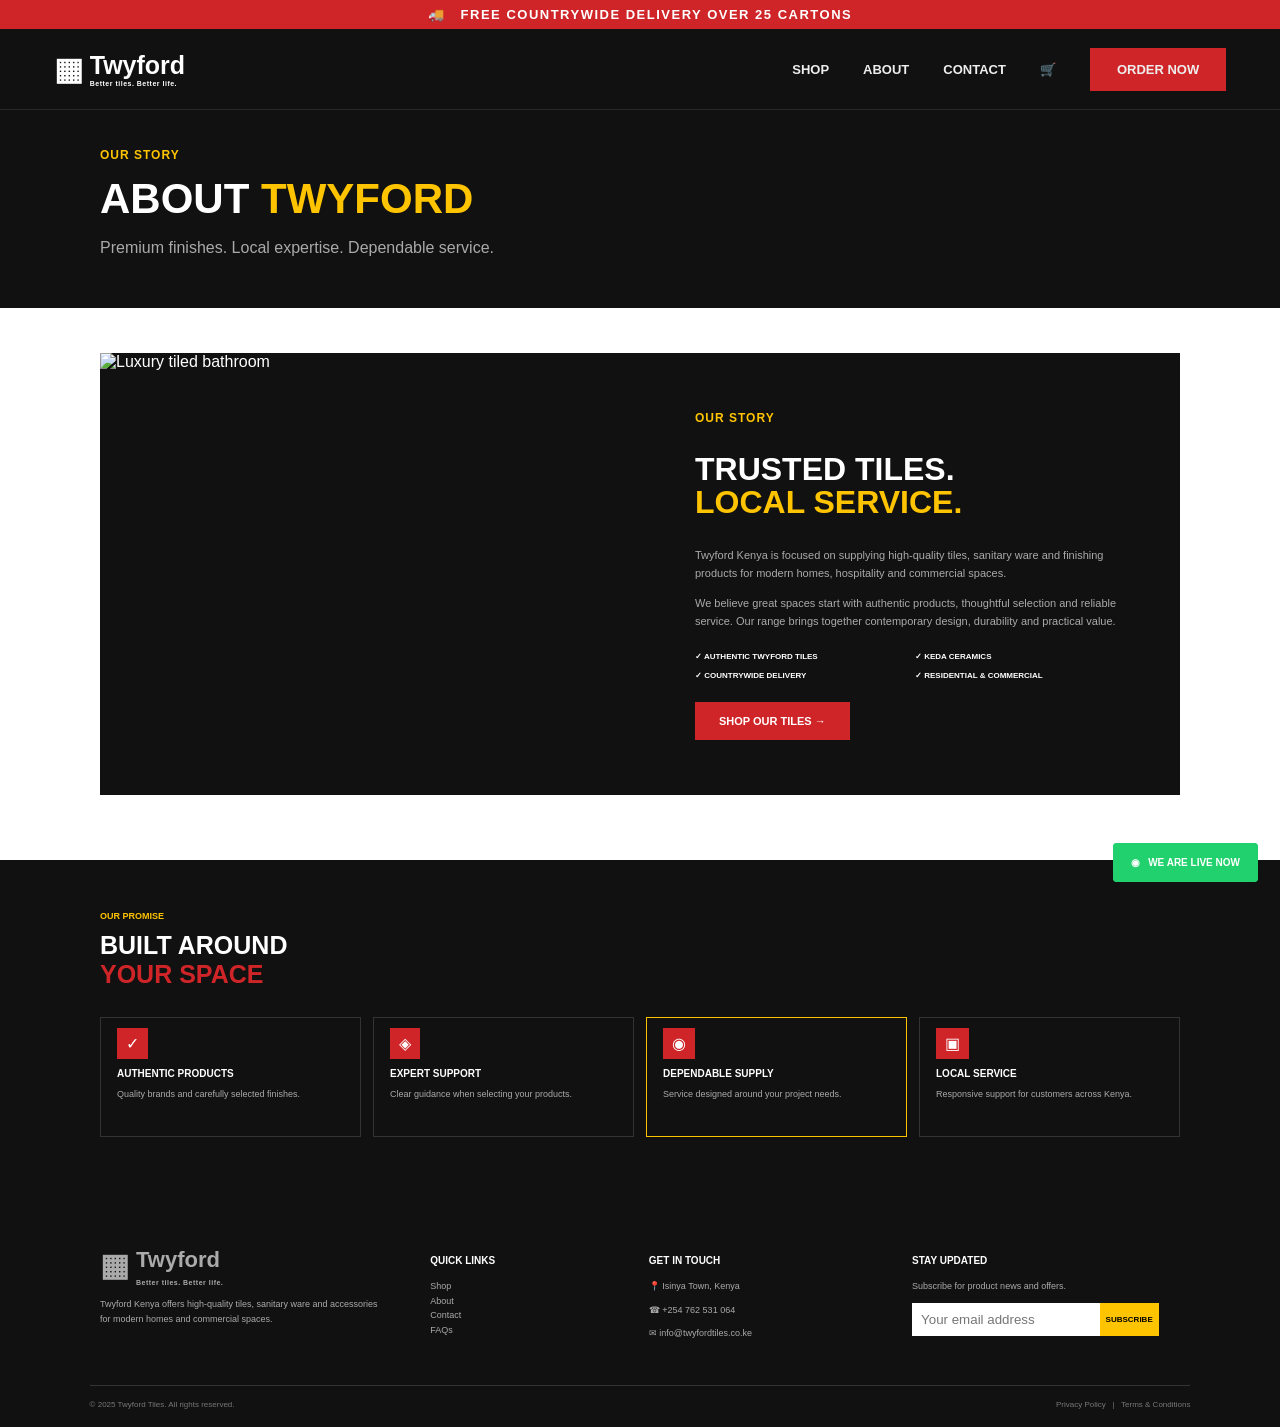
==== about.html @ 9cfc3409 "Add files via upload" ====
<!DOCTYPE html><html lang="en"><head><meta charset="UTF-8"><meta name="viewport" content="width=device-width,initial-scale=1.0"><title>About | Twyford Kenya</title><link rel="stylesheet" href="styles.css"></head><body><div class="delivery">🚚 &nbsp; FREE COUNTRYWIDE DELIVERY OVER 25 CARTONS</div>

<header class="site-header">
  <a class="brand" href="index.html"><span class="brand-mark">▦</span><span>Twyford<small>Better tiles. Better life.</small></span></a>
  <nav>
    <a href="shop.html">SHOP</a><a href="about.html">ABOUT</a><a href="contact.html">CONTACT</a>
    <a href="#cart" class="cart">🛒</a><a class="order" href="contact.html">ORDER NOW</a>
  </nav>
  <button class="menu" aria-label="Menu">☰</button>
</header>

<main>
<section class="page-hero compact"><div class="page-hero-inner"><span>OUR STORY</span><h1>ABOUT <strong>TWYFORD</strong></h1><p>Premium finishes. Local expertise. Dependable service.</p></div></section>
<section class="about-page"><img src="assets/about-bathroom.jpg" alt="Luxury tiled bathroom"><div class="about-copy"><span class="eyebrow">OUR STORY</span><h2>TRUSTED TILES.<br><strong>LOCAL SERVICE.</strong></h2><p>Twyford Kenya is focused on supplying high-quality tiles, sanitary ware and finishing products for modern homes, hospitality and commercial spaces.</p><p>We believe great spaces start with authentic products, thoughtful selection and reliable service. Our range brings together contemporary design, durability and practical value.</p><div class="mini-points"><span>✓ AUTHENTIC TWYFORD TILES</span><span>✓ KEDA CERAMICS</span><span>✓ COUNTRYWIDE DELIVERY</span><span>✓ RESIDENTIAL &amp; COMMERCIAL</span></div><a class="btn red small" href="shop.html">SHOP OUR TILES →</a></div></section>
<section class="advantage slim"><div class="section-title"><span>OUR PROMISE</span><h2>BUILT AROUND<br><strong>YOUR SPACE</strong></h2></div><div class="adv-grid"><article><i>✓</i><h3>AUTHENTIC PRODUCTS</h3><p>Quality brands and carefully selected finishes.</p></article><article><i>◈</i><h3>EXPERT SUPPORT</h3><p>Clear guidance when selecting your products.</p></article><article class="active"><i>◉</i><h3>DEPENDABLE SUPPLY</h3><p>Service designed around your project needs.</p></article><article><i>▣</i><h3>LOCAL SERVICE</h3><p>Responsive support for customers across Kenya.</p></article></div></section>
</main><footer class="footer">
  <div class="footer-grid"><div><a class="brand light" href="index.html"><span class="brand-mark">▦</span><span>Twyford<small>Better tiles. Better life.</small></span></a><p>Twyford Kenya offers high-quality tiles, sanitary ware and accessories for modern homes and commercial spaces.</p></div>
  <div><h4>QUICK LINKS</h4><a href="shop.html">Shop</a><a href="about.html">About</a><a href="contact.html">Contact</a><a href="contact.html">FAQs</a></div>
  <div><h4>GET IN TOUCH</h4><p>📍 Isinya Town, Kenya</p><p>☎ +254 762 531 064</p><p>✉ info@twyfordtiles.co.ke</p></div>
  <div><h4>STAY UPDATED</h4><p>Subscribe for product news and offers.</p><div class="subscribe"><input placeholder="Your email address"><button>SUBSCRIBE</button></div></div></div>
  <div class="copyright"><span>© 2025 Twyford Tiles. All rights reserved.</span><span>Privacy Policy &nbsp; | &nbsp; Terms &amp; Conditions</span></div>
</footer>
<a class="whatsapp" href="https://wa.me/254762531064">◉ &nbsp; WE ARE LIVE NOW</a>
<a class="whatsapp" href="https://wa.me/254762531064">◉ &nbsp; WE ARE LIVE NOW</a><script src="script.js"></script></body></html>
---- styles.css ----
*{box-sizing:border-box}html{scroll-behavior:smooth}body{margin:0;font-family:Arial,Helvetica,sans-serif;color:#111;background:#fff}.delivery{height:29px;background:#cf2528;color:#fff;text-align:center;font-weight:800;font-size:13px;letter-spacing:1.5px;padding:7px}.site-header{height:81px;background:#111;color:#fff;display:flex;align-items:center;justify-content:space-between;padding:0 4.2%;position:sticky;top:0;z-index:20;border-bottom:1px solid #282828}.brand{display:flex;align-items:center;gap:7px;color:#fff;text-decoration:none;font-size:25px;font-weight:900}.brand-mark{font-size:31px;line-height:1}.brand small{display:block;font-size:7px;letter-spacing:.5px}.site-header nav{display:flex;align-items:center;gap:34px}.site-header nav a{color:#eee;text-decoration:none;font-weight:800;font-size:13px}.site-header .order{background:#cf2528;padding:14px 27px}.cart{font-size:20px}.menu{display:none;background:none;border:0;color:white;font-size:24px}.hero{min-height:570px;background:linear-gradient(90deg,rgba(0,0,0,.72),rgba(0,0,0,.58)),url("assets/hero-tiles.jpg") center/cover;display:flex;align-items:center;text-align:center;color:#fff}.hero-inner{width:100%;padding:65px 20px}.eyebrow,.page-hero-inner>span{color:#ffc400;font-weight:900;font-size:12px;letter-spacing:1px}.hero h1{font-size:68px;line-height:.96;margin:18px 0 35px;font-weight:950}.hero h1 em{font-style:normal;color:#ffbf00}.hero p{font-size:19px;line-height:1.6;font-weight:700;font-style:italic;color:#ddd}.actions{display:flex;justify-content:center;gap:16px;margin-top:42px}.btn{display:inline-block;text-decoration:none;font-weight:900;padding:19px 46px}.btn.red,.send{background:#cf2528;color:#fff}.btn.outline{border:2px solid #fff;color:#fff}.btn.white{background:#fff;color:#111}.btn.small{padding:13px 24px;font-size:11px}.proof{background:#111;color:#fff;display:flex;justify-content:center;gap:75px;padding:23px}.proof div{text-align:center}.proof b{display:block;font-size:12px}.proof small{color:#ffc400;font-size:8px;font-weight:800}.section{padding:65px 7%}.section-head{display:flex;justify-content:space-between;align-items:end;max-width:1080px;margin:auto}.section-head small,.section-title span{color:#cf2528;font-weight:900}.yellow-line{display:block;width:30px;height:2px;background:#ffc400;margin-bottom:7px}.section h2,.section-title h2{font-size:28px;margin:6px 0 28px}.section h2 strong,.section-title h2 strong{color:#cf2528}.section-head a{color:#111;text-decoration:none;font-weight:900;font-size:10px}.product-grid{display:grid;grid-template-columns:repeat(4,1fr);gap:22px}.home-products{max-width:1080px;margin:auto}.product-card{border:1px solid #ddd;background:#fff;box-shadow:0 5px 16px rgba(0,0,0,.07);overflow:hidden}.product-card.featured{border:2px solid #e0ad00}.product-card img{width:100%;height:190px;object-fit:cover;display:block}.product-card .info{padding:13px}.tag{display:inline-block;background:#111;color:#ffc400;padding:5px 7px;font-size:8px;font-weight:900}.product-card h3{font-size:13px;margin:10px 0 6px}.product-card p{font-size:10px;color:#777;min-height:30px;margin:0 0 9px;line-height:1.4}.price{color:#cf2528;font-weight:900;font-size:13px}.buy{display:block;width:100%;margin-top:10px;background:#cf2528;color:#fff;border:0;padding:10px;font-size:9px;font-weight:900;cursor:pointer}.advantage{background:#111;color:#fff;padding:55px 7%}.section-title{max-width:1080px;margin:auto}.section-title span{font-size:9px;color:#ffc400}.section-title h2{font-size:25px;margin:8px 0 28px}.adv-grid{max-width:1080px;margin:auto;display:grid;grid-template-columns:repeat(4,1fr);gap:12px}.adv-grid article{border:1px solid #333;padding:16px;min-height:120px}.adv-grid article.active{border-color:#ffc400}.adv-grid i{background:#cf2528;padding:7px 9px;font-style:normal}.adv-grid h3{font-size:10px;margin:15px 0 8px}.adv-grid p{font-size:9px;color:#aaa;line-height:1.45}.story-card{max-width:1080px;margin:50px auto 65px;display:grid;grid-template-columns:1fr 1.1fr;background:#111;color:#fff;box-shadow:0 5px 18px #bbb}.story-card img{width:100%;height:330px;object-fit:cover}.story-card>div{padding:45px}.story-card h2{font-size:26px;line-height:1.05}.story-card h2 strong{color:#ffc400}.story-card p{font-size:10px;color:#aaa;line-height:1.55}.mini-points{display:grid;grid-template-columns:1fr 1fr;gap:10px;margin:22px 0;font-size:8px;font-weight:900}.cta{background:#cf2528;color:#fff;text-align:center;padding:34px 20px}.cta .yellow-line{margin:0 auto 10px}.cta h2{font-size:25px;line-height:.95}.cta h2 strong{color:#ffc400}.cta p{font-size:10px}.cta .btn{padding:10px 18px;font-size:9px;margin:7px}.footer{background:#111;color:#fff;padding:45px 7% 18px}.footer-grid{max-width:1080px;margin:auto;display:grid;grid-template-columns:1.3fr .8fr 1fr 1.2fr;gap:40px}.footer .brand{font-size:22px}.footer p,.footer a{color:#aaa;font-size:9px;line-height:1.6;text-decoration:none}.footer h4{font-size:10px}.footer-grid>div>a:not(.brand){display:block}.subscribe{display:flex}.subscribe input{min-width:0;width:70%;padding:9px;border:0}.subscribe button{border:0;background:#ffc400;font-size:8px;font-weight:900}.copyright{border-top:1px solid #333;margin-top:35px;padding-top:14px;display:flex;justify-content:space-between;color:#777;font-size:8px}.whatsapp{position:fixed;right:22px;bottom:18px;background:#20d16d;color:#fff;padding:14px 18px;border-radius:4px;text-decoration:none;font-size:10px;font-weight:900;z-index:30}.page-hero,.contact-hero{background:#111;color:#fff;padding:35px 7%}.page-hero-inner{max-width:1080px;margin:auto}.page-hero h1{font-size:42px;margin:12px 0 8px}.page-hero h1 strong{color:#ffc400}.page-hero p,.contact-hero p{color:#aaa}.catalogue{max-width:1080px;margin:auto;padding:28px 0 65px}.filters{display:grid;grid-template-columns:1fr 260px 95px;gap:12px}.filters input,.filters select,.filters button{height:40px;border:1px solid #ccd1d8;background:#fff;padding:0 13px}.count{font-size:10px;color:#555}.catalogue .product-card img{height:165px}.load{display:block;margin:28px auto 0;padding:11px 25px;background:#fff;border:1px solid #111;font-weight:900;font-size:9px}.about-page{max-width:1080px;margin:45px auto 65px;display:grid;grid-template-columns:1fr 1fr;background:#111;color:#fff}.about-page img{width:100%;height:430px;object-fit:cover}.about-copy{padding:55px}.about-copy h2{font-size:32px;line-height:1.05}.about-copy h2 strong{color:#ffc400}.about-copy p{font-size:11px;color:#aaa;line-height:1.65}.slim{padding-top:45px;padding-bottom:60px}.contact-hero h1{font-size:42px;margin:10px 0}.contact-section{max-width:1080px;margin:auto;padding:50px 0;display:grid;grid-template-columns:1fr 1fr;gap:55px}.contact-section h2{font-size:16px;margin-bottom:25px}.contact-card{border:1px solid #ddd;min-height:68px;margin:18px 0;display:flex;align-items:center;gap:14px;padding:15px}.contact-card>b{background:#cf2528;color:#fff;padding:12px;font-size:18px}.contact-card b.green{background:#20d16d}.contact-card b.yellow{background:#ffc400;color:#111}.contact-card small{display:block;color:#9aa0ad;font-size:9px;font-weight:900;letter-spacing:1px}.contact-card strong{font-size:12px;line-height:1.5}.contact-section form label{display:block;font-size:9px;font-weight:900;margin:0 0 7px}.contact-section input,.contact-section textarea{width:100%;border:1px solid #ccd1d8;padding:12px;margin-bottom:15px;font-family:inherit}.contact-section textarea{height:105px;resize:vertical}.send{width:100%;border:0;padding:13px;font-weight:900}.reach{text-align:center;color:#aaa;font-size:9px}.reach a{color:#20d16d;font-weight:900;text-decoration:none}@media(max-width:800px){.site-header{height:65px}.site-header nav{display:none}.menu{display:block}.hero{min-height:510px}.hero h1{font-size:43px}.hero p{font-size:14px}.actions{flex-direction:column;align-items:center}.btn{width:min(280px,90%);text-align:center}.proof{gap:15px;flex-wrap:wrap}.proof div{width:40%}.product-grid{grid-template-columns:repeat(2,1fr)}.section,.advantage{padding-left:5%;padding-right:5%}.adv-grid{grid-template-columns:1fr 1fr}.story-card,.about-page{margin-left:5%;margin-right:5%;grid-template-columns:1fr}.story-card img,.about-page img{height:260px}.story-card>div,.about-copy{padding:30px}.footer-grid{grid-template-columns:1fr 1fr}.contact-section{grid-template-columns:1fr;margin:0 5%;padding:35px 0}.catalogue{padding:20px 5%}.filters{grid-template-columns:1fr}.page-hero,.contact-hero{padding-left:5%;padding-right:5%}}@media(max-width:480px){.product-grid{grid-template-columns:1fr}.adv-grid,.footer-grid{grid-template-columns:1fr}.hero h1{font-size:37px}.section-head{display:block}.section-head>a{display:inline-block;margin-bottom:20px}.copyright{display:block}.copyright span{display:block;margin:8px 0}.whatsapp{right:12px;bottom:12px}.mini-points{grid-template-columns:1fr}}
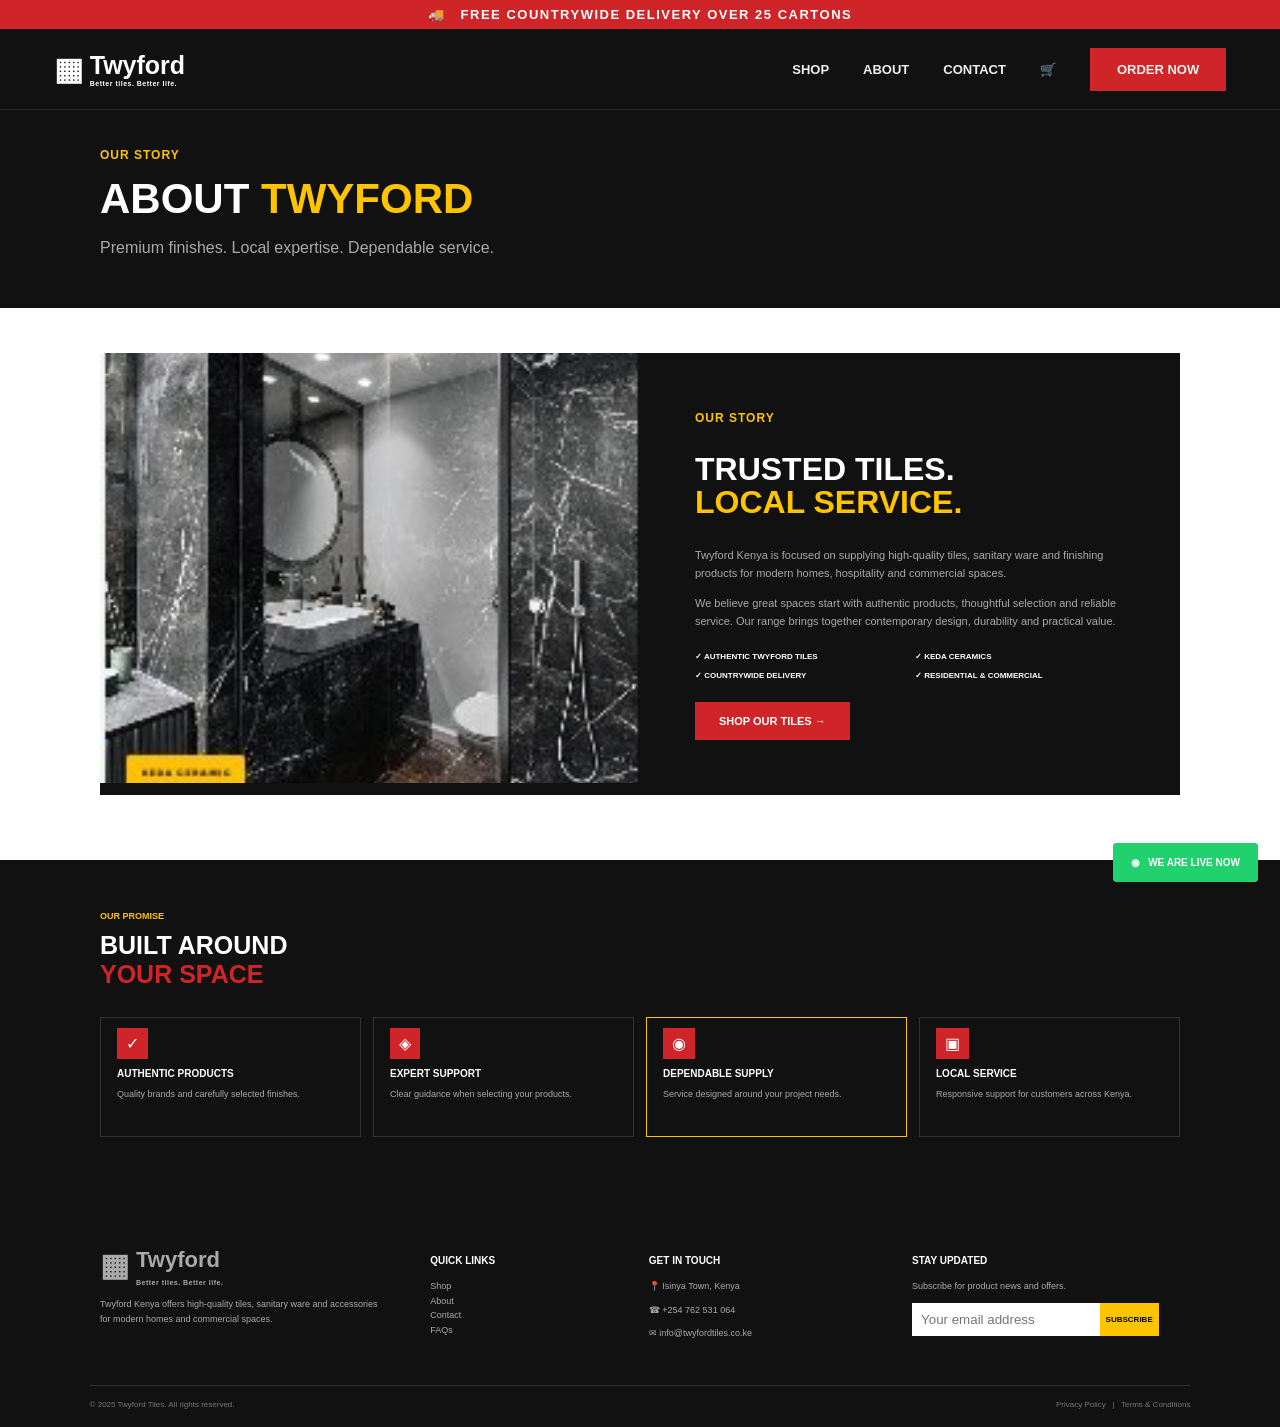
==== commit c1ce63e4: "Add files via upload" ====
--- a/about.html
+++ b/about.html
@@ -11,7 +11,7 @@
 
 <main>
 <section class="page-hero compact"><div class="page-hero-inner"><span>OUR STORY</span><h1>ABOUT <strong>TWYFORD</strong></h1><p>Premium finishes. Local expertise. Dependable service.</p></div></section>
-<section class="about-page"><img src="assets/about-bathroom.jpg" alt="Luxury tiled bathroom"><div class="about-copy"><span class="eyebrow">OUR STORY</span><h2>TRUSTED TILES.<br><strong>LOCAL SERVICE.</strong></h2><p>Twyford Kenya is focused on supplying high-quality tiles, sanitary ware and finishing products for modern homes, hospitality and commercial spaces.</p><p>We believe great spaces start with authentic products, thoughtful selection and reliable service. Our range brings together contemporary design, durability and practical value.</p><div class="mini-points"><span>✓ AUTHENTIC TWYFORD TILES</span><span>✓ KEDA CERAMICS</span><span>✓ COUNTRYWIDE DELIVERY</span><span>✓ RESIDENTIAL &amp; COMMERCIAL</span></div><a class="btn red small" href="shop.html">SHOP OUR TILES →</a></div></section>
+<section class="about-page"><img src="about-bathroom.jpg" alt="Luxury tiled bathroom"><div class="about-copy"><span class="eyebrow">OUR STORY</span><h2>TRUSTED TILES.<br><strong>LOCAL SERVICE.</strong></h2><p>Twyford Kenya is focused on supplying high-quality tiles, sanitary ware and finishing products for modern homes, hospitality and commercial spaces.</p><p>We believe great spaces start with authentic products, thoughtful selection and reliable service. Our range brings together contemporary design, durability and practical value.</p><div class="mini-points"><span>✓ AUTHENTIC TWYFORD TILES</span><span>✓ KEDA CERAMICS</span><span>✓ COUNTRYWIDE DELIVERY</span><span>✓ RESIDENTIAL &amp; COMMERCIAL</span></div><a class="btn red small" href="shop.html">SHOP OUR TILES →</a></div></section>
 <section class="advantage slim"><div class="section-title"><span>OUR PROMISE</span><h2>BUILT AROUND<br><strong>YOUR SPACE</strong></h2></div><div class="adv-grid"><article><i>✓</i><h3>AUTHENTIC PRODUCTS</h3><p>Quality brands and carefully selected finishes.</p></article><article><i>◈</i><h3>EXPERT SUPPORT</h3><p>Clear guidance when selecting your products.</p></article><article class="active"><i>◉</i><h3>DEPENDABLE SUPPLY</h3><p>Service designed around your project needs.</p></article><article><i>▣</i><h3>LOCAL SERVICE</h3><p>Responsive support for customers across Kenya.</p></article></div></section>
 </main><footer class="footer">
   <div class="footer-grid"><div><a class="brand light" href="index.html"><span class="brand-mark">▦</span><span>Twyford<small>Better tiles. Better life.</small></span></a><p>Twyford Kenya offers high-quality tiles, sanitary ware and accessories for modern homes and commercial spaces.</p></div>
--- a/styles.css
+++ b/styles.css
@@ -1 +1 @@
-*{box-sizing:border-box}html{scroll-behavior:smooth}body{margin:0;font-family:Arial,Helvetica,sans-serif;color:#111;background:#fff}.delivery{height:29px;background:#cf2528;color:#fff;text-align:center;font-weight:800;font-size:13px;letter-spacing:1.5px;padding:7px}.site-header{height:81px;background:#111;color:#fff;display:flex;align-items:center;justify-content:space-between;padding:0 4.2%;position:sticky;top:0;z-index:20;border-bottom:1px solid #282828}.brand{display:flex;align-items:center;gap:7px;color:#fff;text-decoration:none;font-size:25px;font-weight:900}.brand-mark{font-size:31px;line-height:1}.brand small{display:block;font-size:7px;letter-spacing:.5px}.site-header nav{display:flex;align-items:center;gap:34px}.site-header nav a{color:#eee;text-decoration:none;font-weight:800;font-size:13px}.site-header .order{background:#cf2528;padding:14px 27px}.cart{font-size:20px}.menu{display:none;background:none;border:0;color:white;font-size:24px}.hero{min-height:570px;background:linear-gradient(90deg,rgba(0,0,0,.72),rgba(0,0,0,.58)),url("assets/hero-tiles.jpg") center/cover;display:flex;align-items:center;text-align:center;color:#fff}.hero-inner{width:100%;padding:65px 20px}.eyebrow,.page-hero-inner>span{color:#ffc400;font-weight:900;font-size:12px;letter-spacing:1px}.hero h1{font-size:68px;line-height:.96;margin:18px 0 35px;font-weight:950}.hero h1 em{font-style:normal;color:#ffbf00}.hero p{font-size:19px;line-height:1.6;font-weight:700;font-style:italic;color:#ddd}.actions{display:flex;justify-content:center;gap:16px;margin-top:42px}.btn{display:inline-block;text-decoration:none;font-weight:900;padding:19px 46px}.btn.red,.send{background:#cf2528;color:#fff}.btn.outline{border:2px solid #fff;color:#fff}.btn.white{background:#fff;color:#111}.btn.small{padding:13px 24px;font-size:11px}.proof{background:#111;color:#fff;display:flex;justify-content:center;gap:75px;padding:23px}.proof div{text-align:center}.proof b{display:block;font-size:12px}.proof small{color:#ffc400;font-size:8px;font-weight:800}.section{padding:65px 7%}.section-head{display:flex;justify-content:space-between;align-items:end;max-width:1080px;margin:auto}.section-head small,.section-title span{color:#cf2528;font-weight:900}.yellow-line{display:block;width:30px;height:2px;background:#ffc400;margin-bottom:7px}.section h2,.section-title h2{font-size:28px;margin:6px 0 28px}.section h2 strong,.section-title h2 strong{color:#cf2528}.section-head a{color:#111;text-decoration:none;font-weight:900;font-size:10px}.product-grid{display:grid;grid-template-columns:repeat(4,1fr);gap:22px}.home-products{max-width:1080px;margin:auto}.product-card{border:1px solid #ddd;background:#fff;box-shadow:0 5px 16px rgba(0,0,0,.07);overflow:hidden}.product-card.featured{border:2px solid #e0ad00}.product-card img{width:100%;height:190px;object-fit:cover;display:block}.product-card .info{padding:13px}.tag{display:inline-block;background:#111;color:#ffc400;padding:5px 7px;font-size:8px;font-weight:900}.product-card h3{font-size:13px;margin:10px 0 6px}.product-card p{font-size:10px;color:#777;min-height:30px;margin:0 0 9px;line-height:1.4}.price{color:#cf2528;font-weight:900;font-size:13px}.buy{display:block;width:100%;margin-top:10px;background:#cf2528;color:#fff;border:0;padding:10px;font-size:9px;font-weight:900;cursor:pointer}.advantage{background:#111;color:#fff;padding:55px 7%}.section-title{max-width:1080px;margin:auto}.section-title span{font-size:9px;color:#ffc400}.section-title h2{font-size:25px;margin:8px 0 28px}.adv-grid{max-width:1080px;margin:auto;display:grid;grid-template-columns:repeat(4,1fr);gap:12px}.adv-grid article{border:1px solid #333;padding:16px;min-height:120px}.adv-grid article.active{border-color:#ffc400}.adv-grid i{background:#cf2528;padding:7px 9px;font-style:normal}.adv-grid h3{font-size:10px;margin:15px 0 8px}.adv-grid p{font-size:9px;color:#aaa;line-height:1.45}.story-card{max-width:1080px;margin:50px auto 65px;display:grid;grid-template-columns:1fr 1.1fr;background:#111;color:#fff;box-shadow:0 5px 18px #bbb}.story-card img{width:100%;height:330px;object-fit:cover}.story-card>div{padding:45px}.story-card h2{font-size:26px;line-height:1.05}.story-card h2 strong{color:#ffc400}.story-card p{font-size:10px;color:#aaa;line-height:1.55}.mini-points{display:grid;grid-template-columns:1fr 1fr;gap:10px;margin:22px 0;font-size:8px;font-weight:900}.cta{background:#cf2528;color:#fff;text-align:center;padding:34px 20px}.cta .yellow-line{margin:0 auto 10px}.cta h2{font-size:25px;line-height:.95}.cta h2 strong{color:#ffc400}.cta p{font-size:10px}.cta .btn{padding:10px 18px;font-size:9px;margin:7px}.footer{background:#111;color:#fff;padding:45px 7% 18px}.footer-grid{max-width:1080px;margin:auto;display:grid;grid-template-columns:1.3fr .8fr 1fr 1.2fr;gap:40px}.footer .brand{font-size:22px}.footer p,.footer a{color:#aaa;font-size:9px;line-height:1.6;text-decoration:none}.footer h4{font-size:10px}.footer-grid>div>a:not(.brand){display:block}.subscribe{display:flex}.subscribe input{min-width:0;width:70%;padding:9px;border:0}.subscribe button{border:0;background:#ffc400;font-size:8px;font-weight:900}.copyright{border-top:1px solid #333;margin-top:35px;padding-top:14px;display:flex;justify-content:space-between;color:#777;font-size:8px}.whatsapp{position:fixed;right:22px;bottom:18px;background:#20d16d;color:#fff;padding:14px 18px;border-radius:4px;text-decoration:none;font-size:10px;font-weight:900;z-index:30}.page-hero,.contact-hero{background:#111;color:#fff;padding:35px 7%}.page-hero-inner{max-width:1080px;margin:auto}.page-hero h1{font-size:42px;margin:12px 0 8px}.page-hero h1 strong{color:#ffc400}.page-hero p,.contact-hero p{color:#aaa}.catalogue{max-width:1080px;margin:auto;padding:28px 0 65px}.filters{display:grid;grid-template-columns:1fr 260px 95px;gap:12px}.filters input,.filters select,.filters button{height:40px;border:1px solid #ccd1d8;background:#fff;padding:0 13px}.count{font-size:10px;color:#555}.catalogue .product-card img{height:165px}.load{display:block;margin:28px auto 0;padding:11px 25px;background:#fff;border:1px solid #111;font-weight:900;font-size:9px}.about-page{max-width:1080px;margin:45px auto 65px;display:grid;grid-template-columns:1fr 1fr;background:#111;color:#fff}.about-page img{width:100%;height:430px;object-fit:cover}.about-copy{padding:55px}.about-copy h2{font-size:32px;line-height:1.05}.about-copy h2 strong{color:#ffc400}.about-copy p{font-size:11px;color:#aaa;line-height:1.65}.slim{padding-top:45px;padding-bottom:60px}.contact-hero h1{font-size:42px;margin:10px 0}.contact-section{max-width:1080px;margin:auto;padding:50px 0;display:grid;grid-template-columns:1fr 1fr;gap:55px}.contact-section h2{font-size:16px;margin-bottom:25px}.contact-card{border:1px solid #ddd;min-height:68px;margin:18px 0;display:flex;align-items:center;gap:14px;padding:15px}.contact-card>b{background:#cf2528;color:#fff;padding:12px;font-size:18px}.contact-card b.green{background:#20d16d}.contact-card b.yellow{background:#ffc400;color:#111}.contact-card small{display:block;color:#9aa0ad;font-size:9px;font-weight:900;letter-spacing:1px}.contact-card strong{font-size:12px;line-height:1.5}.contact-section form label{display:block;font-size:9px;font-weight:900;margin:0 0 7px}.contact-section input,.contact-section textarea{width:100%;border:1px solid #ccd1d8;padding:12px;margin-bottom:15px;font-family:inherit}.contact-section textarea{height:105px;resize:vertical}.send{width:100%;border:0;padding:13px;font-weight:900}.reach{text-align:center;color:#aaa;font-size:9px}.reach a{color:#20d16d;font-weight:900;text-decoration:none}@media(max-width:800px){.site-header{height:65px}.site-header nav{display:none}.menu{display:block}.hero{min-height:510px}.hero h1{font-size:43px}.hero p{font-size:14px}.actions{flex-direction:column;align-items:center}.btn{width:min(280px,90%);text-align:center}.proof{gap:15px;flex-wrap:wrap}.proof div{width:40%}.product-grid{grid-template-columns:repeat(2,1fr)}.section,.advantage{padding-left:5%;padding-right:5%}.adv-grid{grid-template-columns:1fr 1fr}.story-card,.about-page{margin-left:5%;margin-right:5%;grid-template-columns:1fr}.story-card img,.about-page img{height:260px}.story-card>div,.about-copy{padding:30px}.footer-grid{grid-template-columns:1fr 1fr}.contact-section{grid-template-columns:1fr;margin:0 5%;padding:35px 0}.catalogue{padding:20px 5%}.filters{grid-template-columns:1fr}.page-hero,.contact-hero{padding-left:5%;padding-right:5%}}@media(max-width:480px){.product-grid{grid-template-columns:1fr}.adv-grid,.footer-grid{grid-template-columns:1fr}.hero h1{font-size:37px}.section-head{display:block}.section-head>a{display:inline-block;margin-bottom:20px}.copyright{display:block}.copyright span{display:block;margin:8px 0}.whatsapp{right:12px;bottom:12px}.mini-points{grid-template-columns:1fr}}
+*{box-sizing:border-box}html{scroll-behavior:smooth}body{margin:0;font-family:Arial,Helvetica,sans-serif;color:#111;background:#fff}.delivery{height:29px;background:#cf2528;color:#fff;text-align:center;font-weight:800;font-size:13px;letter-spacing:1.5px;padding:7px}.site-header{height:81px;background:#111;color:#fff;display:flex;align-items:center;justify-content:space-between;padding:0 4.2%;position:sticky;top:0;z-index:20;border-bottom:1px solid #282828}.brand{display:flex;align-items:center;gap:7px;color:#fff;text-decoration:none;font-size:25px;font-weight:900}.brand-mark{font-size:31px;line-height:1}.brand small{display:block;font-size:7px;letter-spacing:.5px}.site-header nav{display:flex;align-items:center;gap:34px}.site-header nav a{color:#eee;text-decoration:none;font-weight:800;font-size:13px}.site-header .order{background:#cf2528;padding:14px 27px}.cart{font-size:20px}.menu{display:none;background:none;border:0;color:white;font-size:24px}.hero{min-height:570px;background:linear-gradient(90deg,rgba(0,0,0,.72),rgba(0,0,0,.58)),url("hero-tiles.jpg") center/cover;display:flex;align-items:center;text-align:center;color:#fff}.hero-inner{width:100%;padding:65px 20px}.eyebrow,.page-hero-inner>span{color:#ffc400;font-weight:900;font-size:12px;letter-spacing:1px}.hero h1{font-size:68px;line-height:.96;margin:18px 0 35px;font-weight:950}.hero h1 em{font-style:normal;color:#ffbf00}.hero p{font-size:19px;line-height:1.6;font-weight:700;font-style:italic;color:#ddd}.actions{display:flex;justify-content:center;gap:16px;margin-top:42px}.btn{display:inline-block;text-decoration:none;font-weight:900;padding:19px 46px}.btn.red,.send{background:#cf2528;color:#fff}.btn.outline{border:2px solid #fff;color:#fff}.btn.white{background:#fff;color:#111}.btn.small{padding:13px 24px;font-size:11px}.proof{background:#111;color:#fff;display:flex;justify-content:center;gap:75px;padding:23px}.proof div{text-align:center}.proof b{display:block;font-size:12px}.proof small{color:#ffc400;font-size:8px;font-weight:800}.section{padding:65px 7%}.section-head{display:flex;justify-content:space-between;align-items:end;max-width:1080px;margin:auto}.section-head small,.section-title span{color:#cf2528;font-weight:900}.yellow-line{display:block;width:30px;height:2px;background:#ffc400;margin-bottom:7px}.section h2,.section-title h2{font-size:28px;margin:6px 0 28px}.section h2 strong,.section-title h2 strong{color:#cf2528}.section-head a{color:#111;text-decoration:none;font-weight:900;font-size:10px}.product-grid{display:grid;grid-template-columns:repeat(4,1fr);gap:22px}.home-products{max-width:1080px;margin:auto}.product-card{border:1px solid #ddd;background:#fff;box-shadow:0 5px 16px rgba(0,0,0,.07);overflow:hidden}.product-card.featured{border:2px solid #e0ad00}.product-card img{width:100%;height:190px;object-fit:cover;display:block}.product-card .info{padding:13px}.tag{display:inline-block;background:#111;color:#ffc400;padding:5px 7px;font-size:8px;font-weight:900}.product-card h3{font-size:13px;margin:10px 0 6px}.product-card p{font-size:10px;color:#777;min-height:30px;margin:0 0 9px;line-height:1.4}.price{color:#cf2528;font-weight:900;font-size:13px}.buy{display:block;width:100%;margin-top:10px;background:#cf2528;color:#fff;border:0;padding:10px;font-size:9px;font-weight:900;cursor:pointer}.advantage{background:#111;color:#fff;padding:55px 7%}.section-title{max-width:1080px;margin:auto}.section-title span{font-size:9px;color:#ffc400}.section-title h2{font-size:25px;margin:8px 0 28px}.adv-grid{max-width:1080px;margin:auto;display:grid;grid-template-columns:repeat(4,1fr);gap:12px}.adv-grid article{border:1px solid #333;padding:16px;min-height:120px}.adv-grid article.active{border-color:#ffc400}.adv-grid i{background:#cf2528;padding:7px 9px;font-style:normal}.adv-grid h3{font-size:10px;margin:15px 0 8px}.adv-grid p{font-size:9px;color:#aaa;line-height:1.45}.story-card{max-width:1080px;margin:50px auto 65px;display:grid;grid-template-columns:1fr 1.1fr;background:#111;color:#fff;box-shadow:0 5px 18px #bbb}.story-card img{width:100%;height:330px;object-fit:cover}.story-card>div{padding:45px}.story-card h2{font-size:26px;line-height:1.05}.story-card h2 strong{color:#ffc400}.story-card p{font-size:10px;color:#aaa;line-height:1.55}.mini-points{display:grid;grid-template-columns:1fr 1fr;gap:10px;margin:22px 0;font-size:8px;font-weight:900}.cta{background:#cf2528;color:#fff;text-align:center;padding:34px 20px}.cta .yellow-line{margin:0 auto 10px}.cta h2{font-size:25px;line-height:.95}.cta h2 strong{color:#ffc400}.cta p{font-size:10px}.cta .btn{padding:10px 18px;font-size:9px;margin:7px}.footer{background:#111;color:#fff;padding:45px 7% 18px}.footer-grid{max-width:1080px;margin:auto;display:grid;grid-template-columns:1.3fr .8fr 1fr 1.2fr;gap:40px}.footer .brand{font-size:22px}.footer p,.footer a{color:#aaa;font-size:9px;line-height:1.6;text-decoration:none}.footer h4{font-size:10px}.footer-grid>div>a:not(.brand){display:block}.subscribe{display:flex}.subscribe input{min-width:0;width:70%;padding:9px;border:0}.subscribe button{border:0;background:#ffc400;font-size:8px;font-weight:900}.copyright{border-top:1px solid #333;margin-top:35px;padding-top:14px;display:flex;justify-content:space-between;color:#777;font-size:8px}.whatsapp{position:fixed;right:22px;bottom:18px;background:#20d16d;color:#fff;padding:14px 18px;border-radius:4px;text-decoration:none;font-size:10px;font-weight:900;z-index:30}.page-hero,.contact-hero{background:#111;color:#fff;padding:35px 7%}.page-hero-inner{max-width:1080px;margin:auto}.page-hero h1{font-size:42px;margin:12px 0 8px}.page-hero h1 strong{color:#ffc400}.page-hero p,.contact-hero p{color:#aaa}.catalogue{max-width:1080px;margin:auto;padding:28px 0 65px}.filters{display:grid;grid-template-columns:1fr 260px 95px;gap:12px}.filters input,.filters select,.filters button{height:40px;border:1px solid #ccd1d8;background:#fff;padding:0 13px}.count{font-size:10px;color:#555}.catalogue .product-card img{height:165px}.load{display:block;margin:28px auto 0;padding:11px 25px;background:#fff;border:1px solid #111;font-weight:900;font-size:9px}.about-page{max-width:1080px;margin:45px auto 65px;display:grid;grid-template-columns:1fr 1fr;background:#111;color:#fff}.about-page img{width:100%;height:430px;object-fit:cover}.about-copy{padding:55px}.about-copy h2{font-size:32px;line-height:1.05}.about-copy h2 strong{color:#ffc400}.about-copy p{font-size:11px;color:#aaa;line-height:1.65}.slim{padding-top:45px;padding-bottom:60px}.contact-hero h1{font-size:42px;margin:10px 0}.contact-section{max-width:1080px;margin:auto;padding:50px 0;display:grid;grid-template-columns:1fr 1fr;gap:55px}.contact-section h2{font-size:16px;margin-bottom:25px}.contact-card{border:1px solid #ddd;min-height:68px;margin:18px 0;display:flex;align-items:center;gap:14px;padding:15px}.contact-card>b{background:#cf2528;color:#fff;padding:12px;font-size:18px}.contact-card b.green{background:#20d16d}.contact-card b.yellow{background:#ffc400;color:#111}.contact-card small{display:block;color:#9aa0ad;font-size:9px;font-weight:900;letter-spacing:1px}.contact-card strong{font-size:12px;line-height:1.5}.contact-section form label{display:block;font-size:9px;font-weight:900;margin:0 0 7px}.contact-section input,.contact-section textarea{width:100%;border:1px solid #ccd1d8;padding:12px;margin-bottom:15px;font-family:inherit}.contact-section textarea{height:105px;resize:vertical}.send{width:100%;border:0;padding:13px;font-weight:900}.reach{text-align:center;color:#aaa;font-size:9px}.reach a{color:#20d16d;font-weight:900;text-decoration:none}@media(max-width:800px){.site-header{height:65px}.site-header nav{display:none}.menu{display:block}.hero{min-height:510px}.hero h1{font-size:43px}.hero p{font-size:14px}.actions{flex-direction:column;align-items:center}.btn{width:min(280px,90%);text-align:center}.proof{gap:15px;flex-wrap:wrap}.proof div{width:40%}.product-grid{grid-template-columns:repeat(2,1fr)}.section,.advantage{padding-left:5%;padding-right:5%}.adv-grid{grid-template-columns:1fr 1fr}.story-card,.about-page{margin-left:5%;margin-right:5%;grid-template-columns:1fr}.story-card img,.about-page img{height:260px}.story-card>div,.about-copy{padding:30px}.footer-grid{grid-template-columns:1fr 1fr}.contact-section{grid-template-columns:1fr;margin:0 5%;padding:35px 0}.catalogue{padding:20px 5%}.filters{grid-template-columns:1fr}.page-hero,.contact-hero{padding-left:5%;padding-right:5%}}@media(max-width:480px){.product-grid{grid-template-columns:1fr}.adv-grid,.footer-grid{grid-template-columns:1fr}.hero h1{font-size:37px}.section-head{display:block}.section-head>a{display:inline-block;margin-bottom:20px}.copyright{display:block}.copyright span{display:block;margin:8px 0}.whatsapp{right:12px;bottom:12px}.mini-points{grid-template-columns:1fr}}
